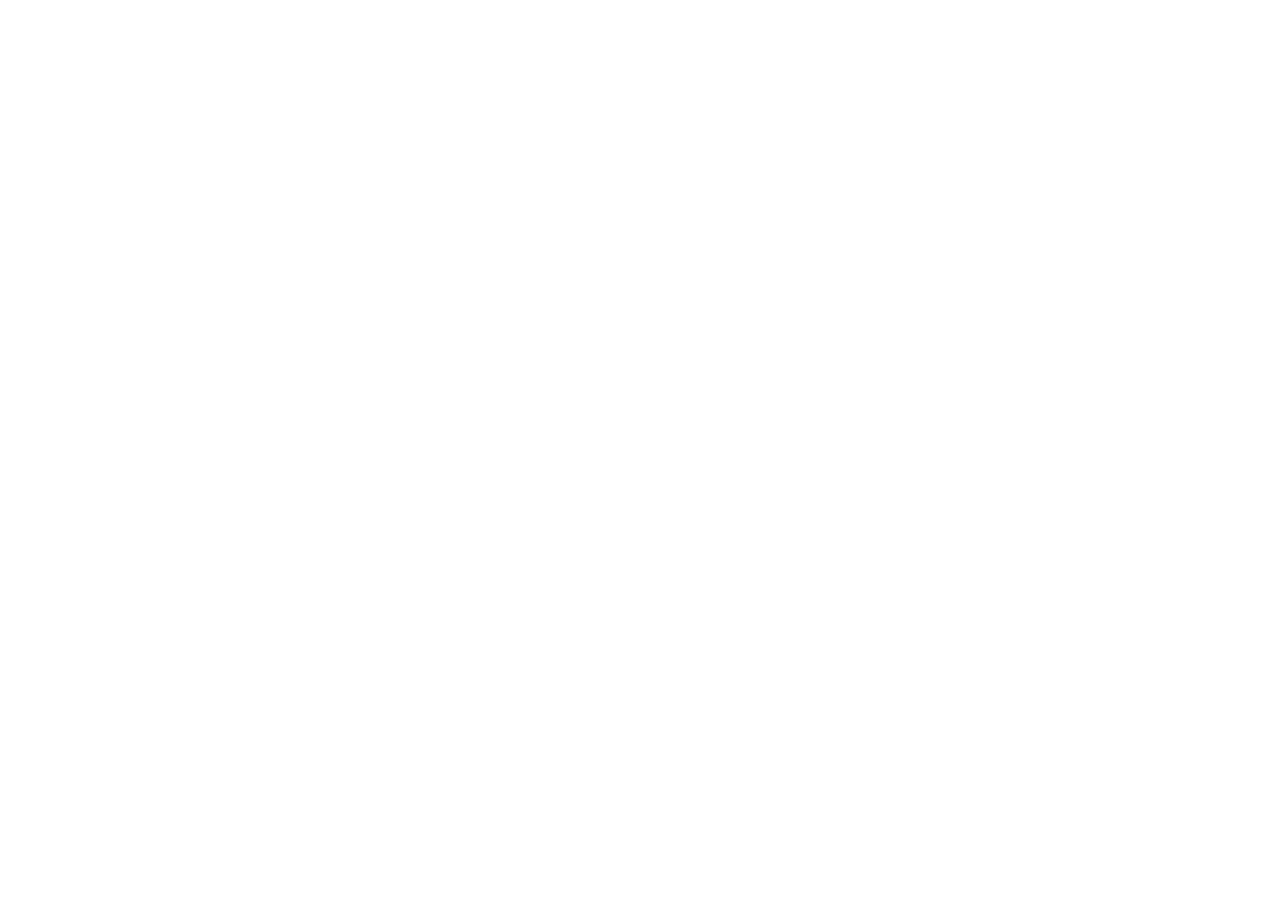
==== landingPageProject/index.html @ 96d46daa "created the html and css files and linked them" ====
<!DOCTYPE html>
<html lang="en">
<head>
    <meta charset="UTF-8">
    <meta http-equiv="X-UA-Compatible" content="IE=edge">
    <meta name="viewport" content="width=device-width, initial-scale=1.0">
    <title>landingpageproject</title>
    <link rel="stylesheet" href="style.css">
</head>
<body>
    
</body>
</html>
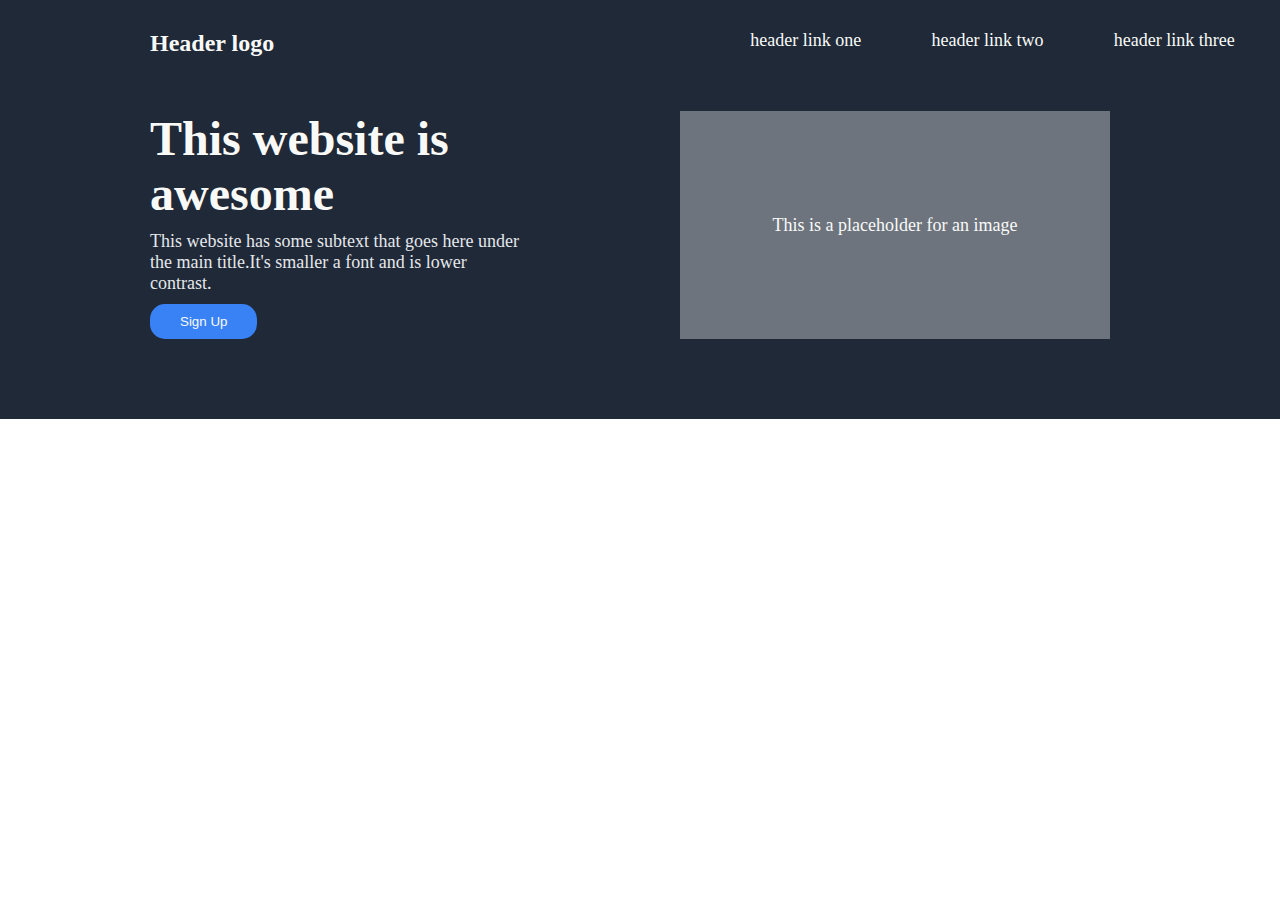
==== commit 89f4edf4: "Designed the header" ====
--- a/landingPageProject/index.html
+++ b/landingPageProject/index.html
@@ -8,6 +8,25 @@
     <link rel="stylesheet" href="style.css">
 </head>
 <body>
-    
+        <div class="header">
+           <div class="line1"> <div class="header-logo">Header logo</div>
+            <div class="links">
+            <div >header link one</div>  
+            <div >header link two</div>  
+            <div >header link three</div>  
+            </div></div>
+          <div class="line2">  <div class="webintro">
+            <h2>This website is awesome</h2>
+            <p>This website has some subtext that goes here under 
+              the main title.It's smaller a font 
+              and is lower contrast.
+            </p>
+            <button class="button">Sign Up</button>
+          </div>
+            <div class="imageSection">
+              <div class="image-place-holder">This is a placeholder for an image</div></div>
+        </div>
+        </div>
+        
 </body>
 </html>--- a/landingPageProject/style.css
+++ b/landingPageProject/style.css
@@ -0,0 +1,103 @@
+* {
+ padding: 0;
+ margin: 0;
+}
+body
+{
+    font-style: hero;
+    font-size: 18px;
+}
+.header
+{
+    height: fit-content;
+    background-color: #1f2937;
+}
+.line1
+{
+    display: flex;
+}
+.line2
+{
+    display: flex;
+}
+.header-logo 
+{
+ flex: 1;
+ padding-left: 150px;
+ padding-top: 30px;
+ font-weight: bold;
+ font-size: 24px;
+ color: #f9faf8;
+ }
+ .links
+ {
+    flex: 1;
+     display: flex;
+     justify-content: space-around;
+     padding: 10px;
+     padding-top: 30px;
+     color: #f9faf8;
+ }
+ .webintro
+ {
+     flex: 1;
+     padding-left: 150px;
+     display: flex;
+     flex-direction: column;
+     justify-content: center;
+     align-items: flex-start;
+     padding-top: 15px;
+     padding-bottom: 80px;
+     padding-top: 50px;
+
+ }
+ .webintro > h2
+ {
+     font-size: 48px;
+     font-weight: bolder;
+     width: 340px;
+     color: #f9faf8;
+ }
+.webintro > p
+{
+ width: 380px;
+ margin-top: 10px;
+ margin-bottom: 10px;
+ font-size: 18px;
+ color: #e5e7eb;
+
+}
+
+ 
+ .imageSection
+ {
+     flex: 1;
+     display: flex;
+     justify-content: flex-start;
+     align-items: center;
+     padding-right: 40px;
+     padding-top: 50px;
+     padding-bottom: 80px;
+     
+ }
+ .image-place-holder
+ {
+     width: 430px;
+     height: 228px;
+     display: flex;
+     justify-content: center;
+     align-items: center;
+     background-color: #6d747d;
+     margin-left: -15px;
+     color: #f9faf8;
+     
+     
+ }
+ .button 
+ {
+     padding: 10px 30px;
+     background-color: #3882f6;
+     color: #f9faf8;
+     border-radius: 15px;
+     border: 0;
+ }
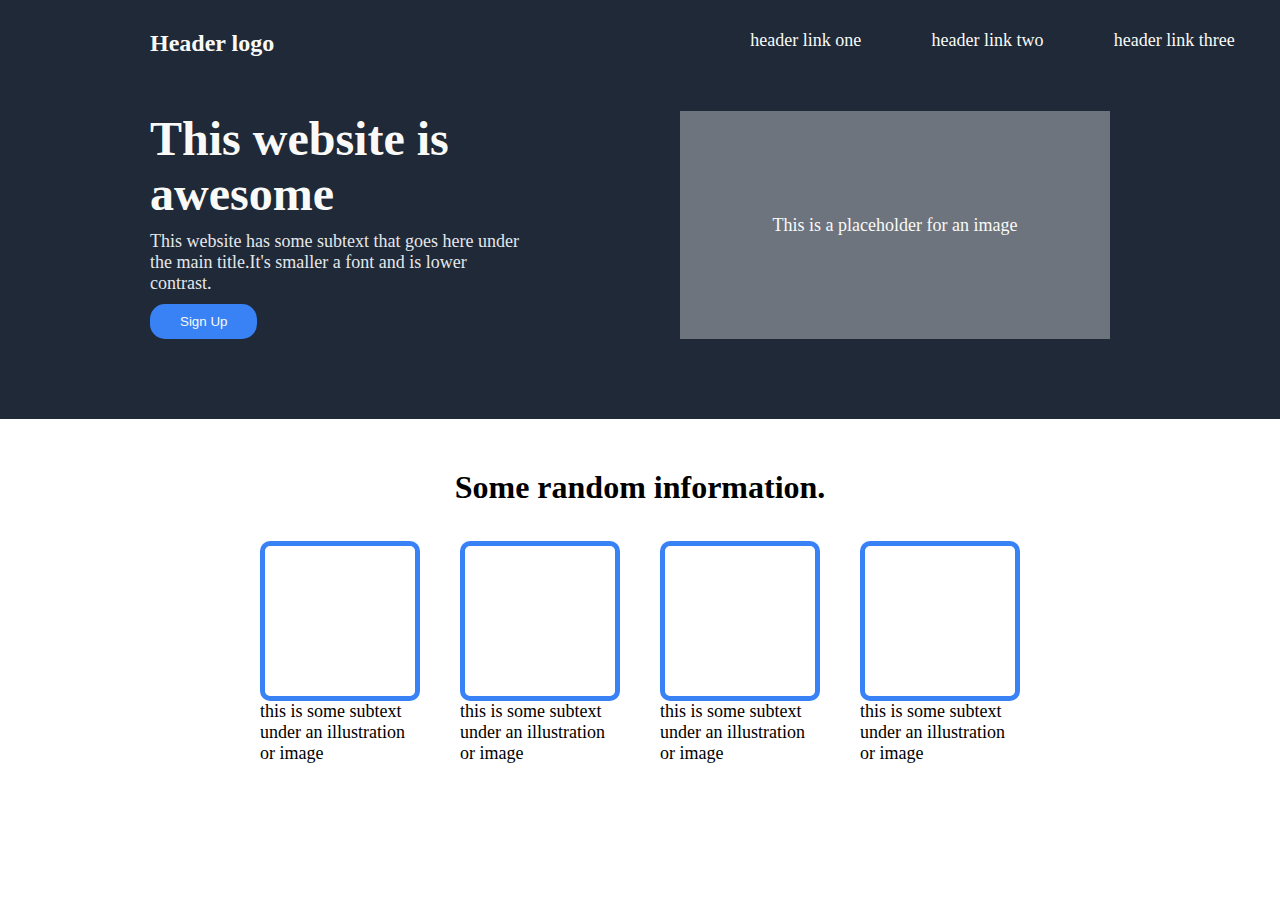
==== commit 7eca1e27: "Designed the random information section" ====
--- a/landingPageProject/index.html
+++ b/landingPageProject/index.html
@@ -27,6 +27,34 @@
               <div class="image-place-holder">This is a placeholder for an image</div></div>
         </div>
         </div>
-        
+        <div class="content1">
+          <h2>Some random information.</h2>
+          <div class="collection">
+          <div class="info">
+          <div class="box"></div>
+          <div class="subtext">this is some subtext under an 
+            illustration or image</div>
+          </div>
+          <div class="info">
+          <div class="box"></div>
+          <div class="subtext">this is some subtext under an 
+            illustration or image</div>
+          </div>
+          <div class="info">
+          <div class="box"></div>
+          <div class="subtext">this is some subtext under an 
+            illustration or image</div>
+          </div>
+          <div class="info">
+          <div class="box"></div>
+          <div class="subtext">this is some subtext under an 
+            illustration or image</div>
+          </div>
+        </div>
+      </div>
+      <div class="content2"></div>
+  <div class="content3"></div>
+  <div class="footer"></div>
+  
 </body>
 </html>--- a/landingPageProject/style.css
+++ b/landingPageProject/style.css
@@ -101,3 +101,38 @@
      border-radius: 15px;
      border: 0;
  }
+ .box
+
+ {
+     width:150px;
+     height:150px;
+     border: 5px solid #3882f6;
+     border-radius:10px;
+ }
+ .info
+ {
+     display: flex;
+     flex-direction: column;
+     
+ }
+ .collection
+ {
+     display: flex;
+     justify-content: center;
+     gap: 40px;
+ }
+ .subtext
+ {
+     width: 150px;
+ }
+ .content1 > h2
+ {
+     text-align: center;
+     font-size: 32px;
+     margin-bottom: 35px;
+ }
+ .content1
+ {
+     padding-bottom: 50px;
+     padding-top: 50px;
+ }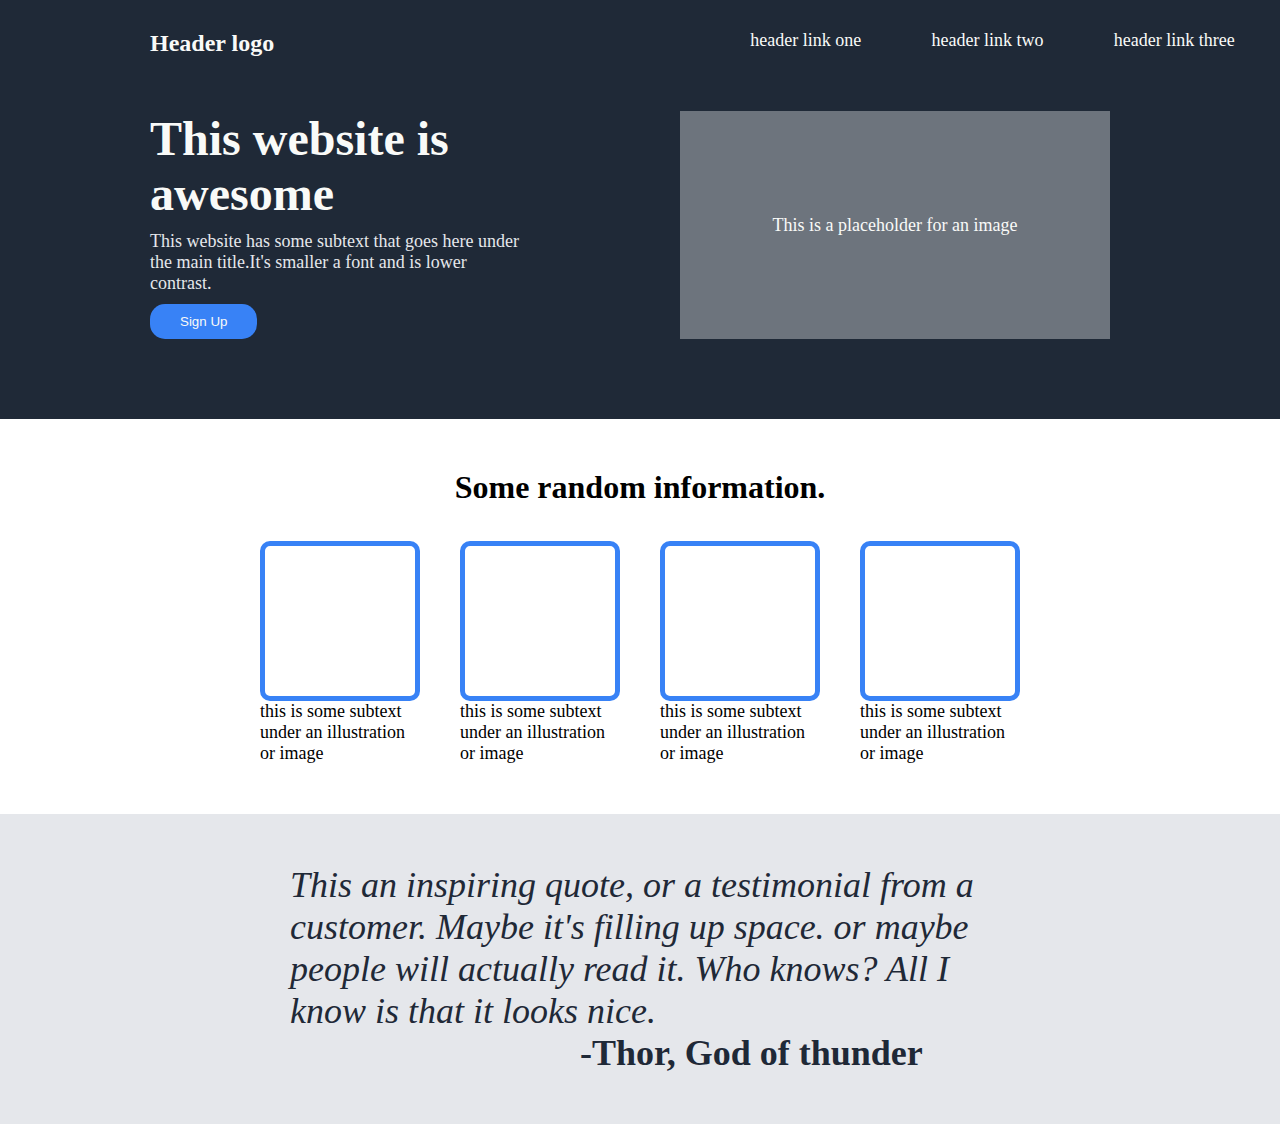
==== commit 8ecba493: "Designed the sign up section" ====
--- a/landingPageProject/index.html
+++ b/landingPageProject/index.html
@@ -52,8 +52,15 @@
           </div>
         </div>
       </div>
-      <div class="content2"></div>
-  <div class="content3"></div>
+      <div class="content2">
+        <div class="saying">This an inspiring 
+          quote, or a testimonial from a customer. 
+        Maybe it's filling up space. or maybe people will 
+        actually read it. Who knows? 
+        All I know is that it looks nice. 
+      </div>
+      <div class="sayer"> -Thor, God of thunder</div></div>
+        <div class="content3"></div>
   <div class="footer"></div>
   
 </body>
--- a/landingPageProject/style.css
+++ b/landingPageProject/style.css
@@ -135,4 +135,29 @@
  {
      padding-bottom: 50px;
      padding-top: 50px;
+ }
+ .content2
+ {
+     background-color: #e5e7eb;
+     display: flex;
+     flex-direction: column;
+     align-items: center;
+     padding-top:50px;
+     padding-bottom: 50px;
+ }
+ .saying
+ {
+     font-size: 36px;
+     color: #1f2937;
+     width: 700px;
+     font-style: italic;
+     font-weight: lighter;
+ }
+ .sayer
+ {
+    font-size: 36px;
+    color: #1f2937;
+    width: 700px;
+    align-self: flex-end;
+    font-weight: bold;
  }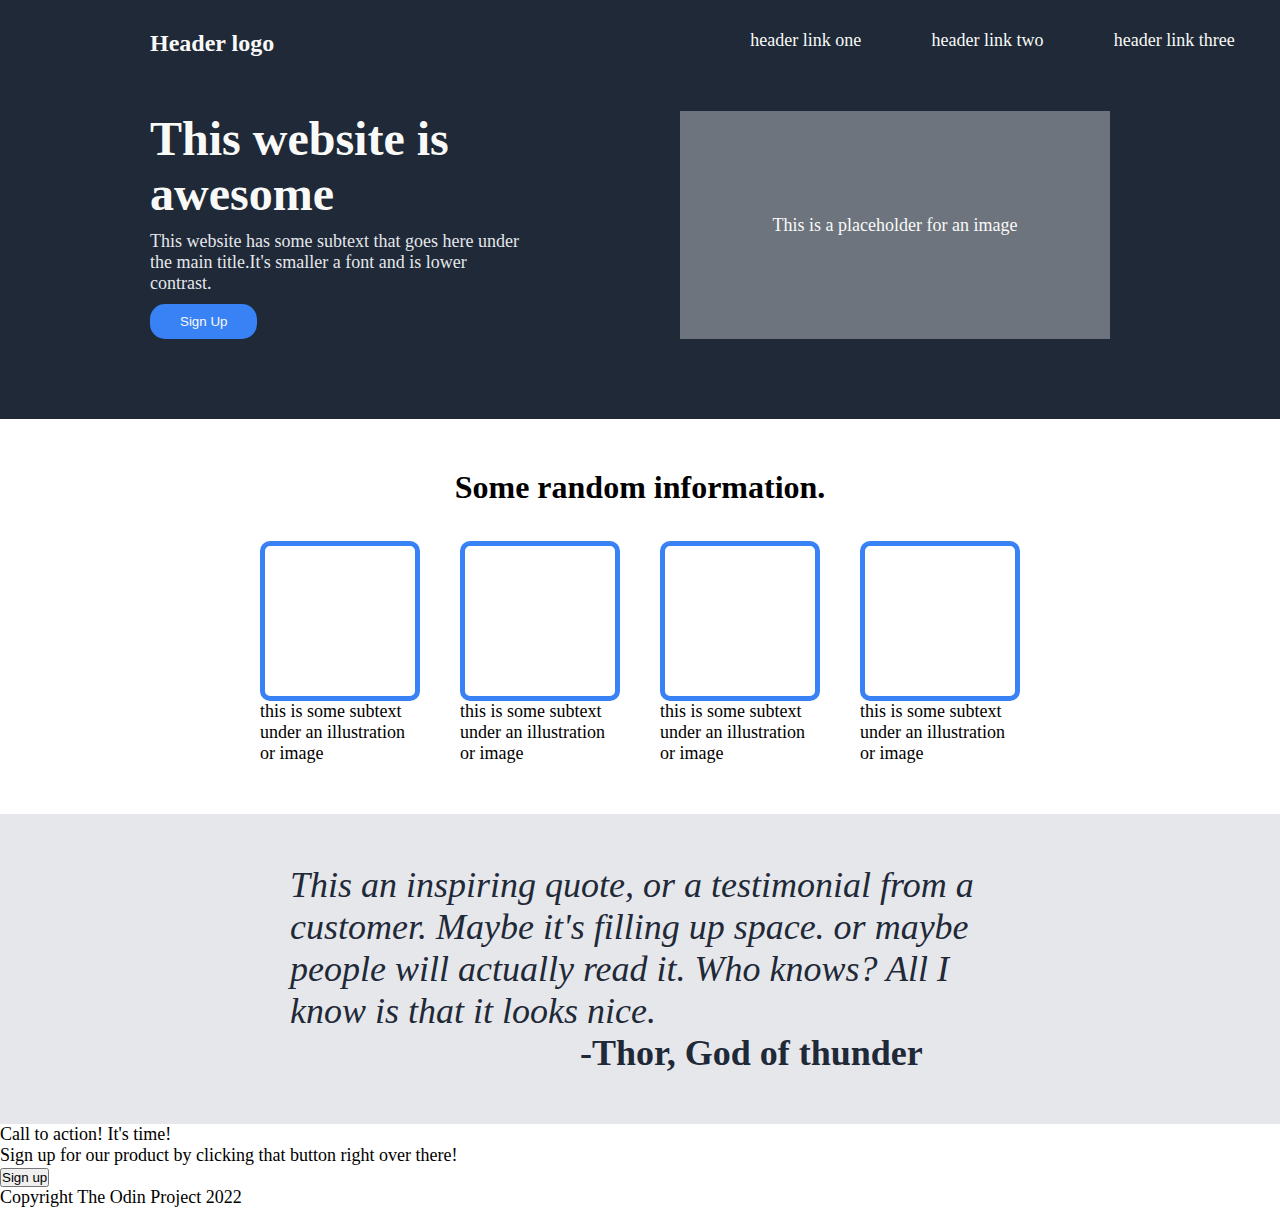
==== commit ea969667: "created a pages folder and an images folder" ====
--- a/landingPageProject/index.html
+++ b/landingPageProject/index.html
@@ -60,8 +60,18 @@
         All I know is that it looks nice. 
       </div>
       <div class="sayer"> -Thor, God of thunder</div></div>
-        <div class="content3"></div>
-  <div class="footer"></div>
+        <div class="content3">
+          <div class="signup">
+            <div class="alert">
+            <div class="maintext">Call to action! It's time!</div>
+            <div class="secondarytext">Sign up for our product 
+              by clicking that button right over there!
+            </div>
+            </div>
+            <button class="button1">Sign up</button>
+          </div>
+        </div>
+  <div class="footer">Copyright The Odin Project 2022</div>
   
 </body>
 </html>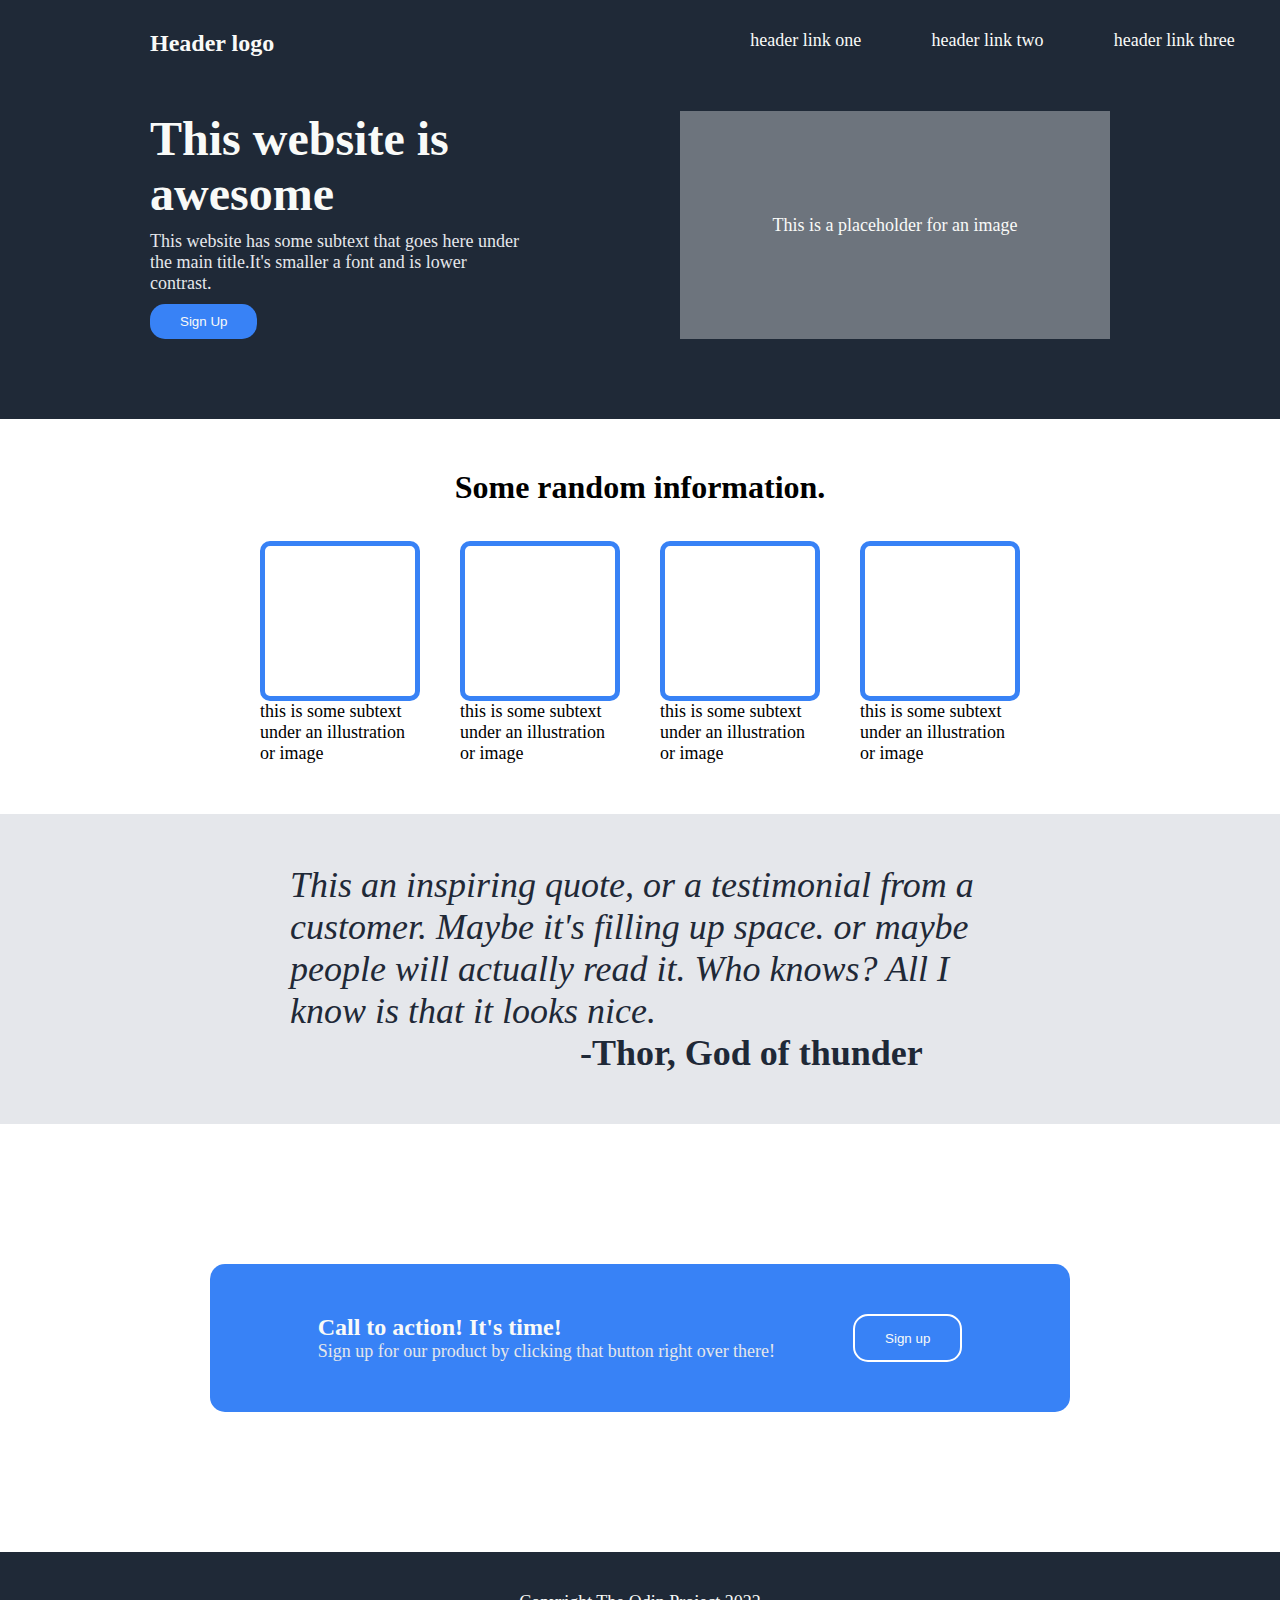
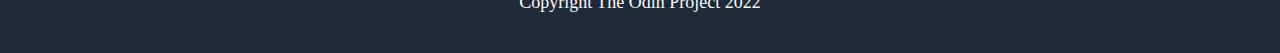
==== commit 82353480: "separated the files" ====
--- a/landingPageProject/index.html
+++ b/landingPageProject/index.html
@@ -5,7 +5,7 @@
     <meta http-equiv="X-UA-Compatible" content="IE=edge">
     <meta name="viewport" content="width=device-width, initial-scale=1.0">
     <title>landingpageproject</title>
-    <link rel="stylesheet" href="style.css">
+    <link rel="stylesheet" href="./pages/style.css">
 </head>
 <body>
         <div class="header">
--- a/landingPageProject/pages/style.css
+++ b/landingPageProject/pages/style.css
@@ -0,0 +1,209 @@
+* {
+ padding: 0;
+ margin: 0;
+}
+body
+{
+    font-style: hero;
+    font-size: 18px;
+}
+.header
+{
+    height: fit-content;
+    background-color: #1f2937;
+}
+.line1
+{
+    display: flex;
+}
+.line2
+{
+    display: flex;
+}
+.header-logo 
+{
+ flex: 1;
+ padding-left: 150px;
+ padding-top: 30px;
+ font-weight: bold;
+ font-size: 24px;
+ color: #f9faf8;
+ }
+ .links
+ {
+    flex: 1;
+     display: flex;
+     justify-content: space-around;
+     padding: 10px;
+     padding-top: 30px;
+     color: #f9faf8;
+ }
+ .webintro
+ {
+     flex: 1;
+     padding-left: 150px;
+     display: flex;
+     flex-direction: column;
+     justify-content: center;
+     align-items: flex-start;
+     padding-top: 15px;
+     padding-bottom: 80px;
+     padding-top: 50px;
+
+ }
+ .webintro > h2
+ {
+     font-size: 48px;
+     font-weight: bolder;
+     width: 340px;
+     color: #f9faf8;
+ }
+.webintro > p
+{
+ width: 380px;
+ margin-top: 10px;
+ margin-bottom: 10px;
+ font-size: 18px;
+ color: #e5e7eb;
+
+}
+
+ 
+ .imageSection
+ {
+     flex: 1;
+     display: flex;
+     justify-content: flex-start;
+     align-items: center;
+     padding-right: 40px;
+     padding-top: 50px;
+     padding-bottom: 80px;
+     
+ }
+ .image-place-holder
+ {
+     width: 430px;
+     height: 228px;
+     display: flex;
+     justify-content: center;
+     align-items: center;
+     background-color: #6d747d;
+     margin-left: -15px;
+     color: #f9faf8;
+     
+     
+ }
+ .button 
+ {
+     padding: 10px 30px;
+     background-color: #3882f6;
+     color: #f9faf8;
+     border-radius: 15px;
+     border: 0;
+ }
+ .box
+
+ {
+     width:150px;
+     height:150px;
+     border: 5px solid #3882f6;
+     border-radius:10px;
+ }
+ .info
+ {
+     display: flex;
+     flex-direction: column;
+     
+ }
+ .collection
+ {
+     display: flex;
+     justify-content: center;
+     gap: 40px;
+ }
+ .subtext
+ {
+     width: 150px;
+ }
+ .content1 > h2
+ {
+     text-align: center;
+     font-size: 32px;
+     margin-bottom: 35px;
+ }
+ .content1
+ {
+     padding-bottom: 50px;
+     padding-top: 50px;
+ }
+ .content2
+ {
+     background-color: #e5e7eb;
+     display: flex;
+     flex-direction: column;
+     align-items: center;
+     padding-top:50px;
+     padding-bottom: 50px;
+ }
+ .saying
+ {
+     font-size: 36px;
+     color: #1f2937;
+     width: 700px;
+     font-style: italic;
+     font-weight: lighter;
+ }
+ .sayer
+ {
+    font-size: 36px;
+    color: #1f2937;
+    width: 700px;
+    align-self: flex-end;
+    font-weight: bold;
+ }
+ .signup
+ {
+     background-color: #3882f6;
+     display: flex;
+     justify-content: center;
+     gap: 78px;
+     width: 800px;   
+     padding: 50px 30px;
+     border-radius: 15px;
+ }
+ .button1
+ {
+    padding: 10px 30px;
+     background-color: #3882f6;
+     color: #f9faf8;
+     border-radius: 15px;
+     border: 2px solid white;  
+ }
+ .content3
+ {
+     padding-top: 140px;
+     padding-bottom: 140px;
+     display: flex;
+     justify-content: center;
+     align-items: center;
+ }
+ .secondarytext
+ {
+    font-size: 18px;
+    color: #e5e7eb;
+ }
+ .maintext
+ {
+    font-weight: bold;
+    font-size: 24px;
+    color: #f9faf8;
+ }
+ .footer
+ {
+    background-color: #1f2937;
+    display: flex;
+    justify-content: center;
+    align-items: center;  
+    color: #f9faf8;
+    padding: 40px;  
+ }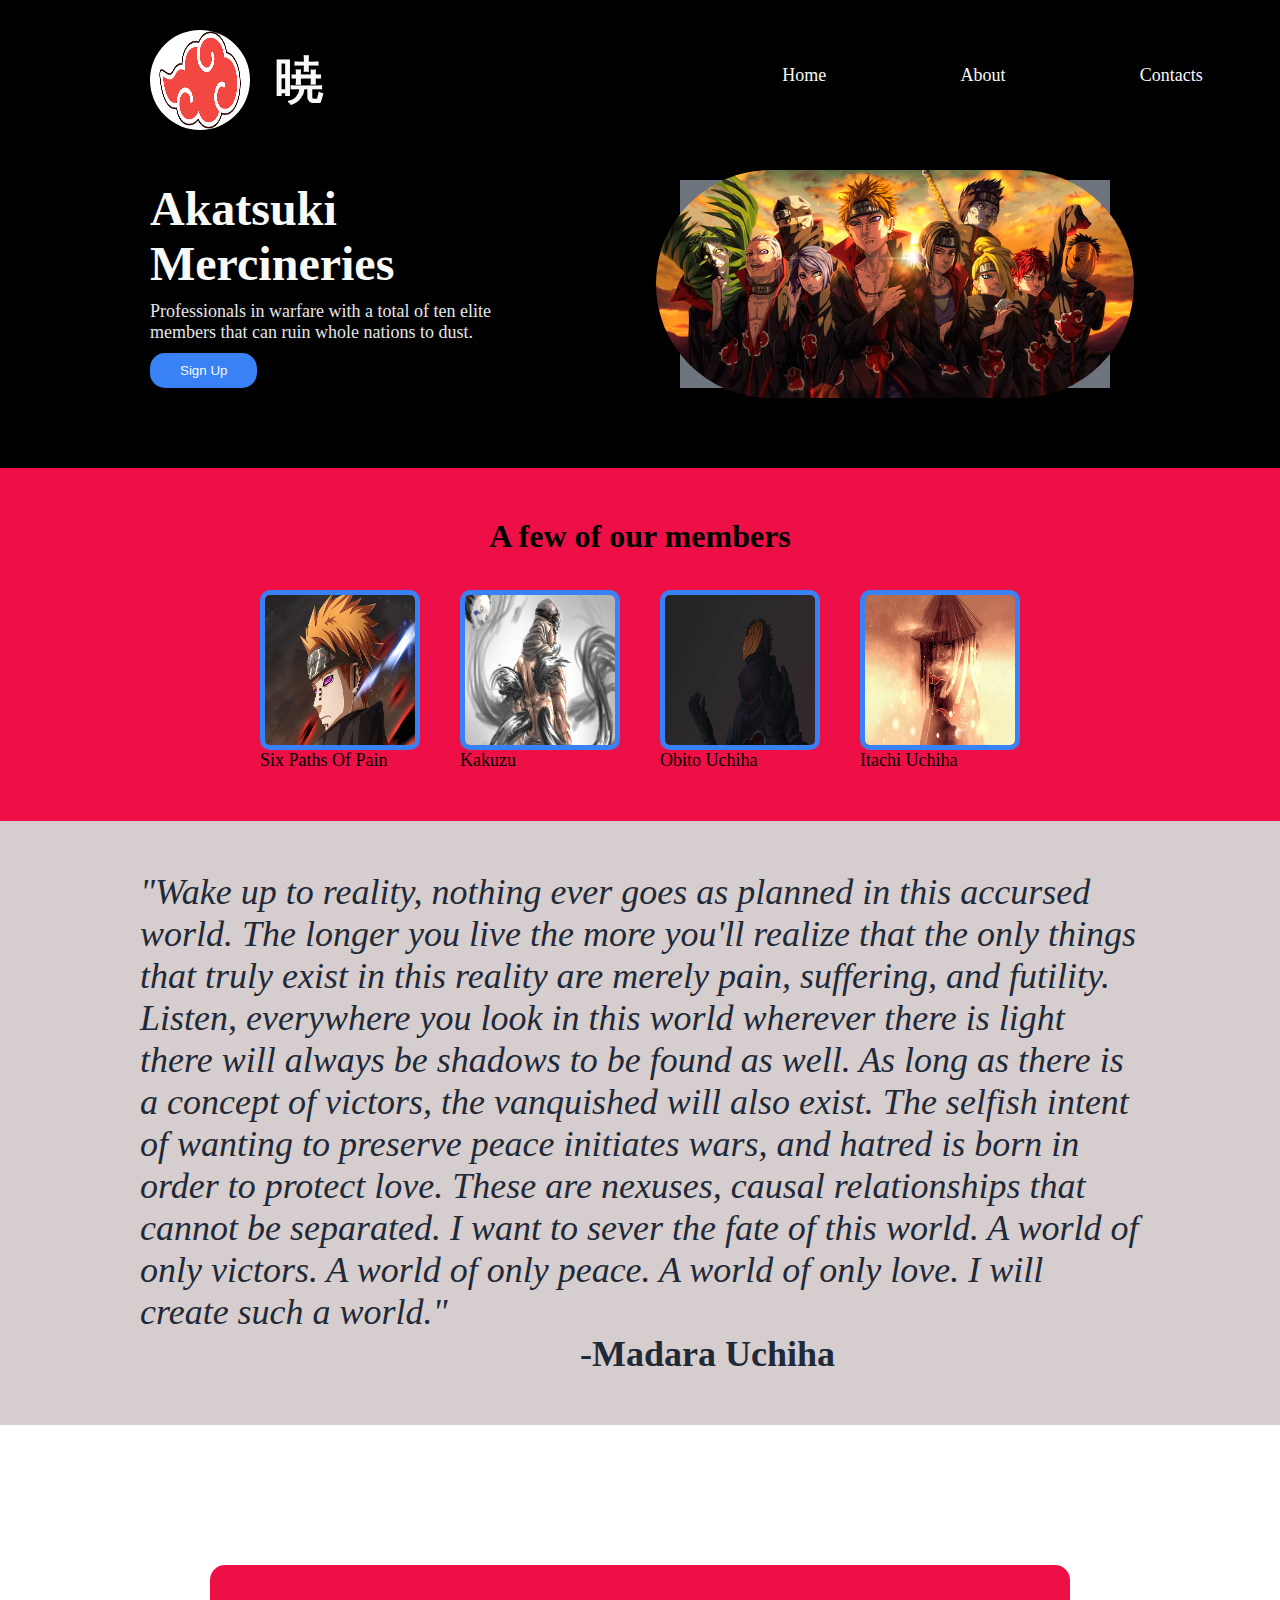
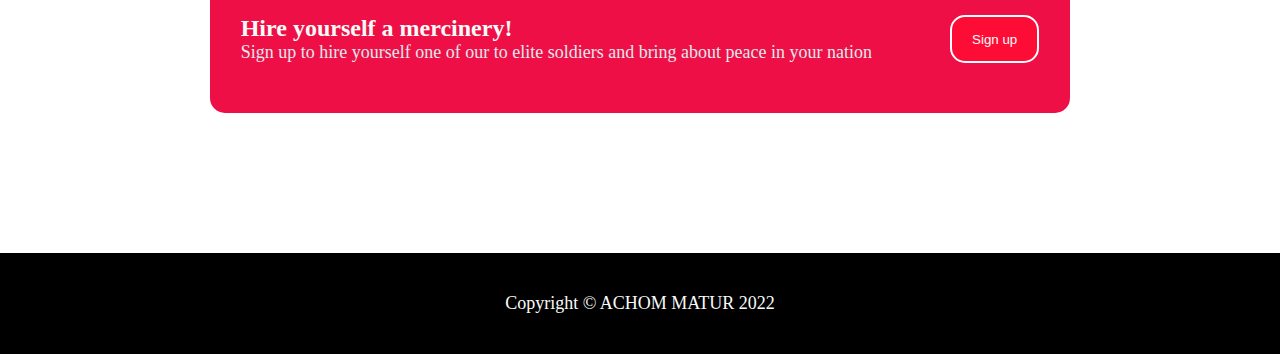
==== commit 2d3efe6b: "made the akatsuki site" ====
--- a/landingPageProject/index.html
+++ b/landingPageProject/index.html
@@ -9,69 +9,75 @@
 </head>
 <body>
         <div class="header">
-           <div class="line1"> <div class="header-logo">Header logo</div>
-            <div class="links">
-            <div >header link one</div>  
-            <div >header link two</div>  
-            <div >header link three</div>  
-            </div></div>
+           <div class="line1"> 
+             <div class="header-logo">
+               <img src="./images/download.png" alt="akatsukicloud"><div class="name"> 暁
+              </div>
+               </div>
+            <ul class="links">
+              <li>Home</li>
+              <li>About</li>
+              <li>Contacts</li>
+            </ul>
+          </div>
           <div class="line2">  <div class="webintro">
-            <h2>This website is awesome</h2>
-            <p>This website has some subtext that goes here under 
-              the main title.It's smaller a font 
-              and is lower contrast.
+            <h2>Akatsuki Mercineries</h2>
+            <p>
+              Professionals in warfare with a total of ten elite members 
+              that can ruin whole nations to dust.
+
             </p>
             <button class="button">Sign Up</button>
           </div>
             <div class="imageSection">
-              <div class="image-place-holder">This is a placeholder for an image</div></div>
+              <div class="image-place-holder"><img src="./images/image.jpg" alt="the whole crew"></div></div>
         </div>
         </div>
         <div class="content1">
-          <h2>Some random information.</h2>
+          <h2>A few of our members</h2>
           <div class="collection">
           <div class="info">
-          <div class="box"></div>
-          <div class="subtext">this is some subtext under an 
-            illustration or image</div>
+          <div class="box"><img src="./images/pain.jpg" alt="pain leader of the Akatsuki"></div>
+          <div class="subtext">Six Paths Of Pain</div>
           </div>
           <div class="info">
-          <div class="box"></div>
-          <div class="subtext">this is some subtext under an 
-            illustration or image</div>
+          <div class="box"><img src="./images/kakuzu.jpg" alt="Kakuzu"></div>
+          <div class="subtext">Kakuzu</div>
           </div>
           <div class="info">
-          <div class="box"></div>
-          <div class="subtext">this is some subtext under an 
-            illustration or image</div>
+          <div class="box"><img src="./images/obito.jpg" alt=""></div>
+          <div class="subtext">Obito Uchiha</div>
           </div>
           <div class="info">
-          <div class="box"></div>
-          <div class="subtext">this is some subtext under an 
-            illustration or image</div>
+          <div class="box"><img src="./images/itachi.jpg" alt="itachi Uchiha"></div>
+          <div class="subtext">Itachi Uchiha</div>
           </div>
         </div>
       </div>
       <div class="content2">
-        <div class="saying">This an inspiring 
-          quote, or a testimonial from a customer. 
-        Maybe it's filling up space. or maybe people will 
-        actually read it. Who knows? 
-        All I know is that it looks nice. 
+        <div class="saying">"Wake up to reality, nothing ever goes as planned in this accursed world.
+           The longer you live the more you'll realize that the only things that truly exist in this
+            reality are merely pain, suffering, and futility. Listen, everywhere you look in this 
+            world wherever there is light there will always be shadows to be found as well. As long 
+            as there is a concept of victors, the vanquished will also exist. The selfish intent of 
+            wanting to preserve peace initiates wars, and hatred is born in order to protect love.
+             These are nexuses, causal relationships that cannot be separated. I want to sever the
+              fate of this world. A world of only victors. A world of only peace. A world of only 
+              love. I will create such a world."
       </div>
-      <div class="sayer"> -Thor, God of thunder</div></div>
+      <div class="sayer"> -Madara Uchiha</div></div>
         <div class="content3">
           <div class="signup">
             <div class="alert">
-            <div class="maintext">Call to action! It's time!</div>
-            <div class="secondarytext">Sign up for our product 
-              by clicking that button right over there!
+            <div class="maintext">Hire yourself a mercinery!</div>
+            <div class="secondarytext">Sign up to hire yourself one of our to elite 
+              soldiers and bring about peace in your nation
             </div>
             </div>
             <button class="button1">Sign up</button>
           </div>
         </div>
-  <div class="footer">Copyright The Odin Project 2022</div>
+  <div class="footer">Copyright © ACHOM MATUR 2022</div>
   
 </body>
 </html>--- a/landingPageProject/pages/style.css
+++ b/landingPageProject/pages/style.css
@@ -10,7 +10,7 @@
 .header
 {
     height: fit-content;
-    background-color: #1f2937;
+    background-color: #000;
 }
 .line1
 {
@@ -28,6 +28,7 @@
  font-weight: bold;
  font-size: 24px;
  color: #f9faf8;
+ display: flex;
  }
  .links
  {
@@ -37,6 +38,8 @@
      padding: 10px;
      padding-top: 30px;
      color: #f9faf8;
+     list-style: none;
+     align-items: center;
  }
  .webintro
  {
@@ -83,15 +86,22 @@
  .image-place-holder
  {
      width: 430px;
-     height: 228px;
+     height: 208px;
      display: flex;
      justify-content: center;
      align-items: center;
      background-color: #6d747d;
      margin-left: -15px;
      color: #f9faf8;
-     
-     
+    
+     
+     
+ }
+ .image-place-holder > img
+ {
+    border-radius: 200px;
+    height: 228px;
+    width:500px;
  }
  .button 
  {
@@ -109,6 +119,12 @@
      border: 5px solid #3882f6;
      border-radius:10px;
  }
+ .box > img
+ {
+    width:150px;
+     height:150px;
+     border-radius: 5px; 
+ }
  .info
  {
      display: flex;
@@ -120,6 +136,9 @@
      display: flex;
      justify-content: center;
      gap: 40px;
+ }
+ .content1{
+     background-color: #ee0f47;
  }
  .subtext
  {
@@ -138,7 +157,7 @@
  }
  .content2
  {
-     background-color: #e5e7eb;
+     background-color: #d6cdce;
      display: flex;
      flex-direction: column;
      align-items: center;
@@ -149,7 +168,7 @@
  {
      font-size: 36px;
      color: #1f2937;
-     width: 700px;
+     width: 1000px;
      font-style: italic;
      font-weight: lighter;
  }
@@ -163,7 +182,7 @@
  }
  .signup
  {
-     background-color: #3882f6;
+     background-color: #ee0f47;
      display: flex;
      justify-content: center;
      gap: 78px;
@@ -173,8 +192,8 @@
  }
  .button1
  {
-    padding: 10px 30px;
-     background-color: #3882f6;
+    padding: 10px 20px;
+     background-color: #fd0d35;
      color: #f9faf8;
      border-radius: 15px;
      border: 2px solid white;  
@@ -200,10 +219,25 @@
  }
  .footer
  {
-    background-color: #1f2937;
+    background-color: #000;
     display: flex;
     justify-content: center;
     align-items: center;  
     color: #f9faf8;
     padding: 40px;  
+ }
+ .name
+ {
+   width: 100px;
+   height: 100px;
+   display: flex;
+   justify-content: center;
+   align-items: center;
+   font-size: 50px;
+ }
+ .header-logo > img
+ {
+    width: 100px;
+    height: 100px;
+    border-radius: 100px;
  }